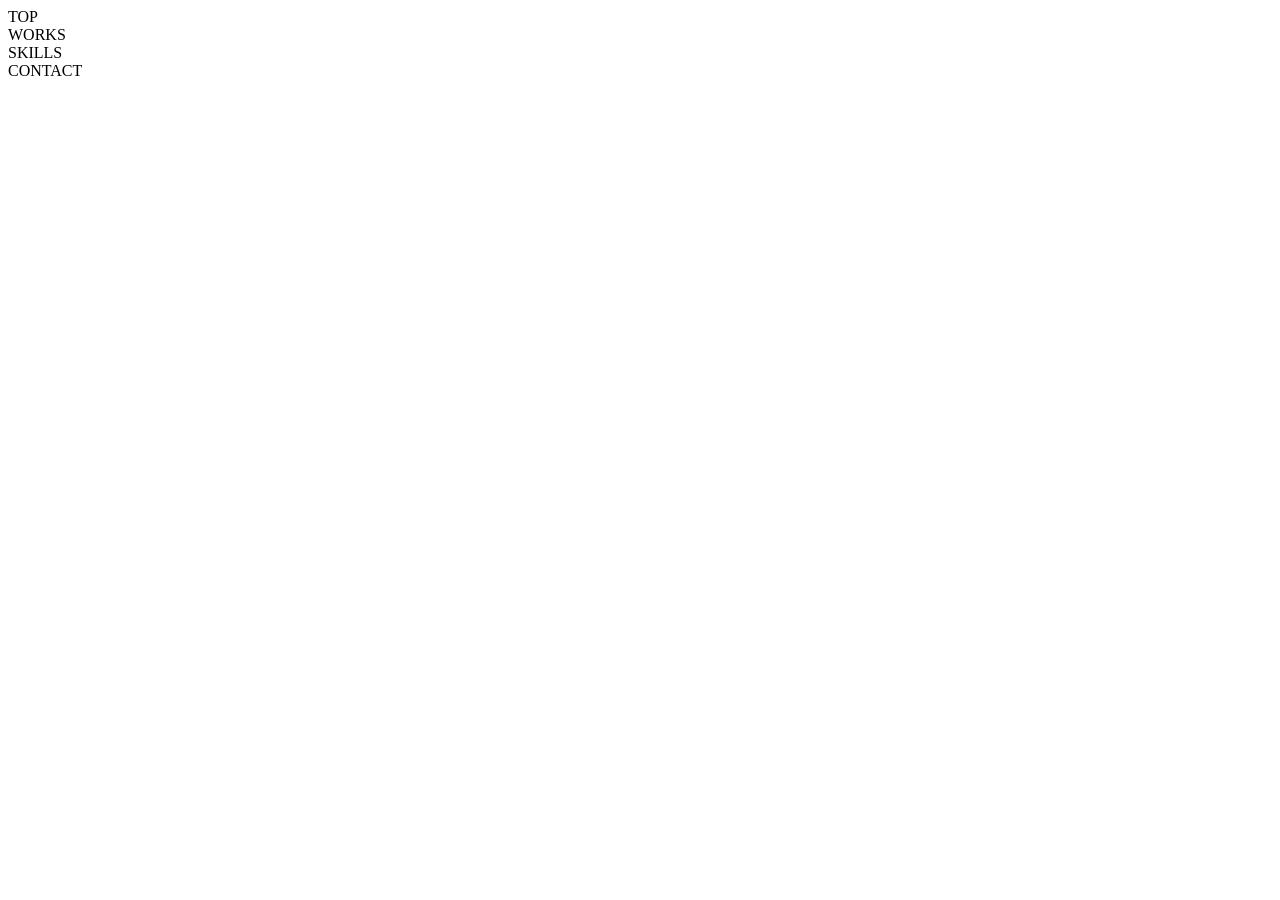
==== docs/index.html @ 8c00c018 "ファイル名変更" ====
<html>
    <head>

    </head>
    <body>
        <header>
            <div class='header-contents'>TOP</div>
            <div class='header-contents'>WORKS</div>
            <div class='header-contents'>SKILLS</div>
            <div class='header-contents'>CONTACT</div>
        </header>
        <div calss="container"></div>
        <footer>

        </footer>
    </body>
</html>
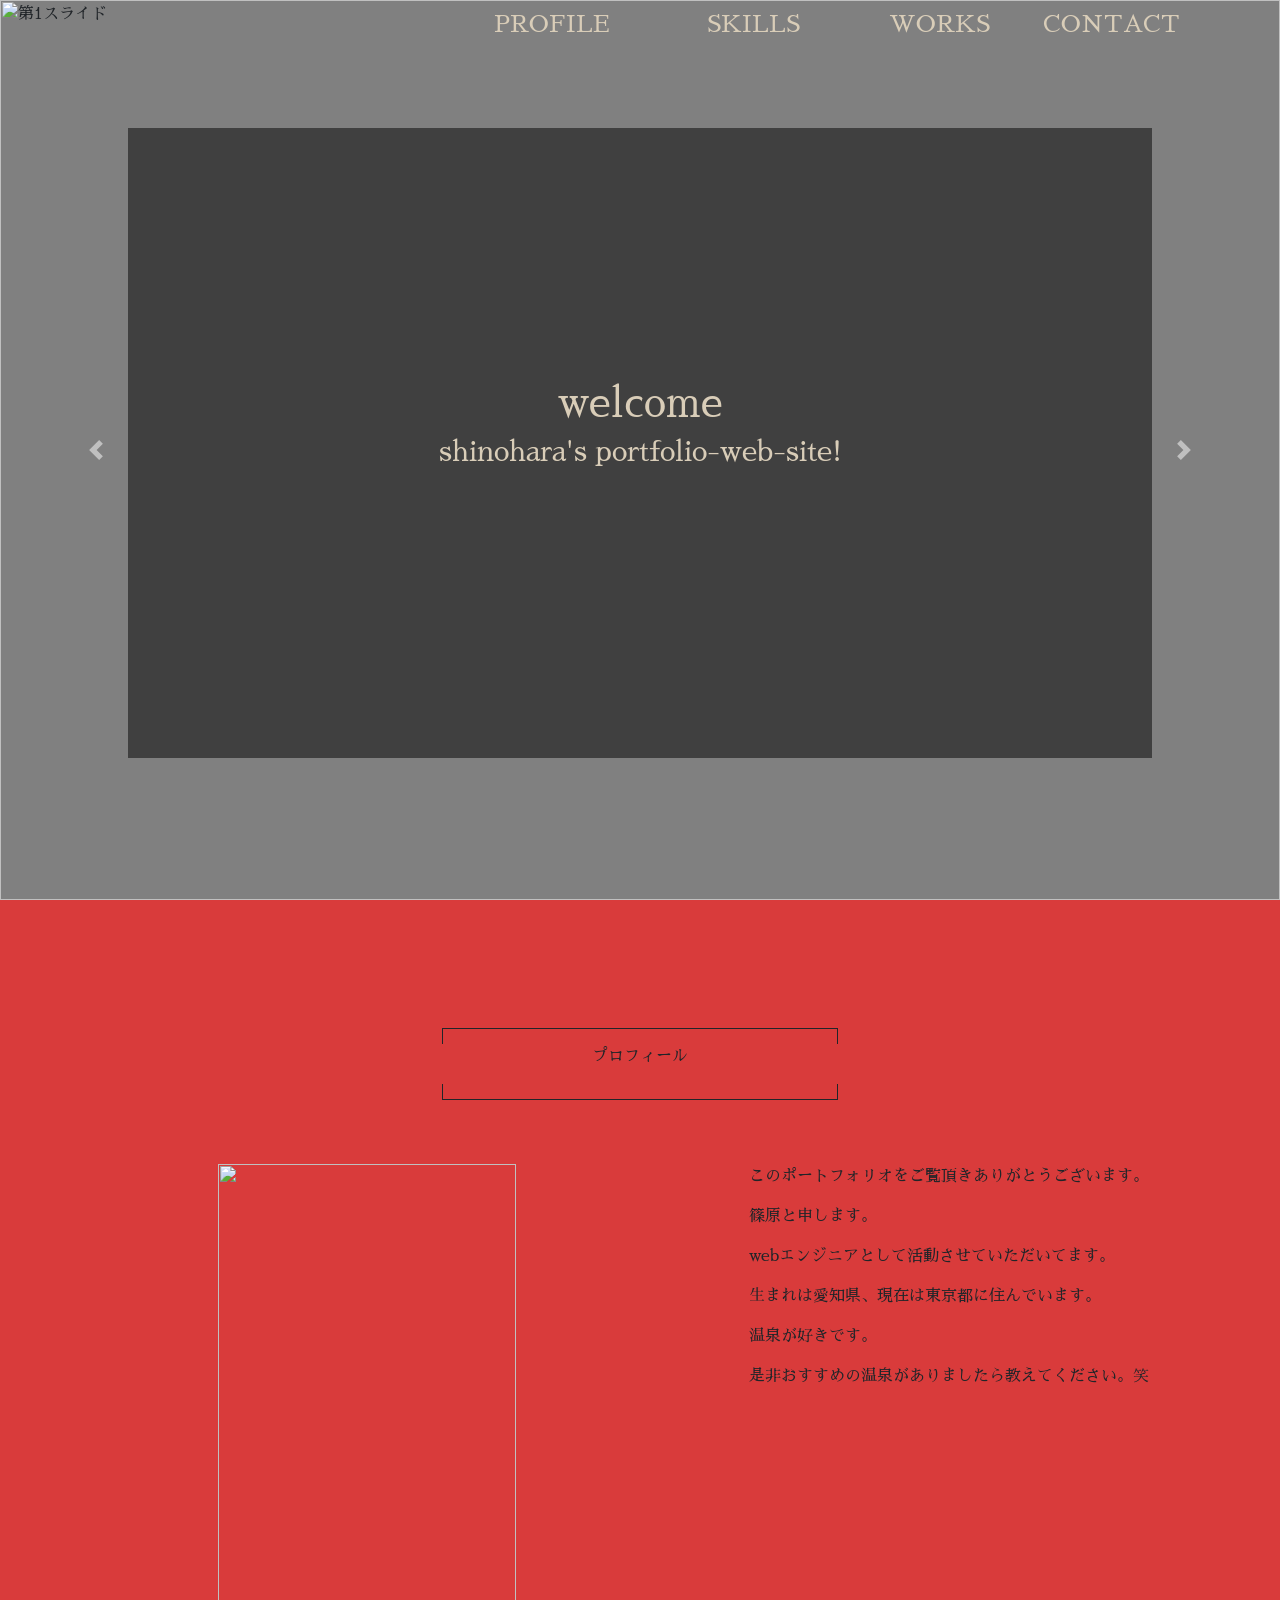
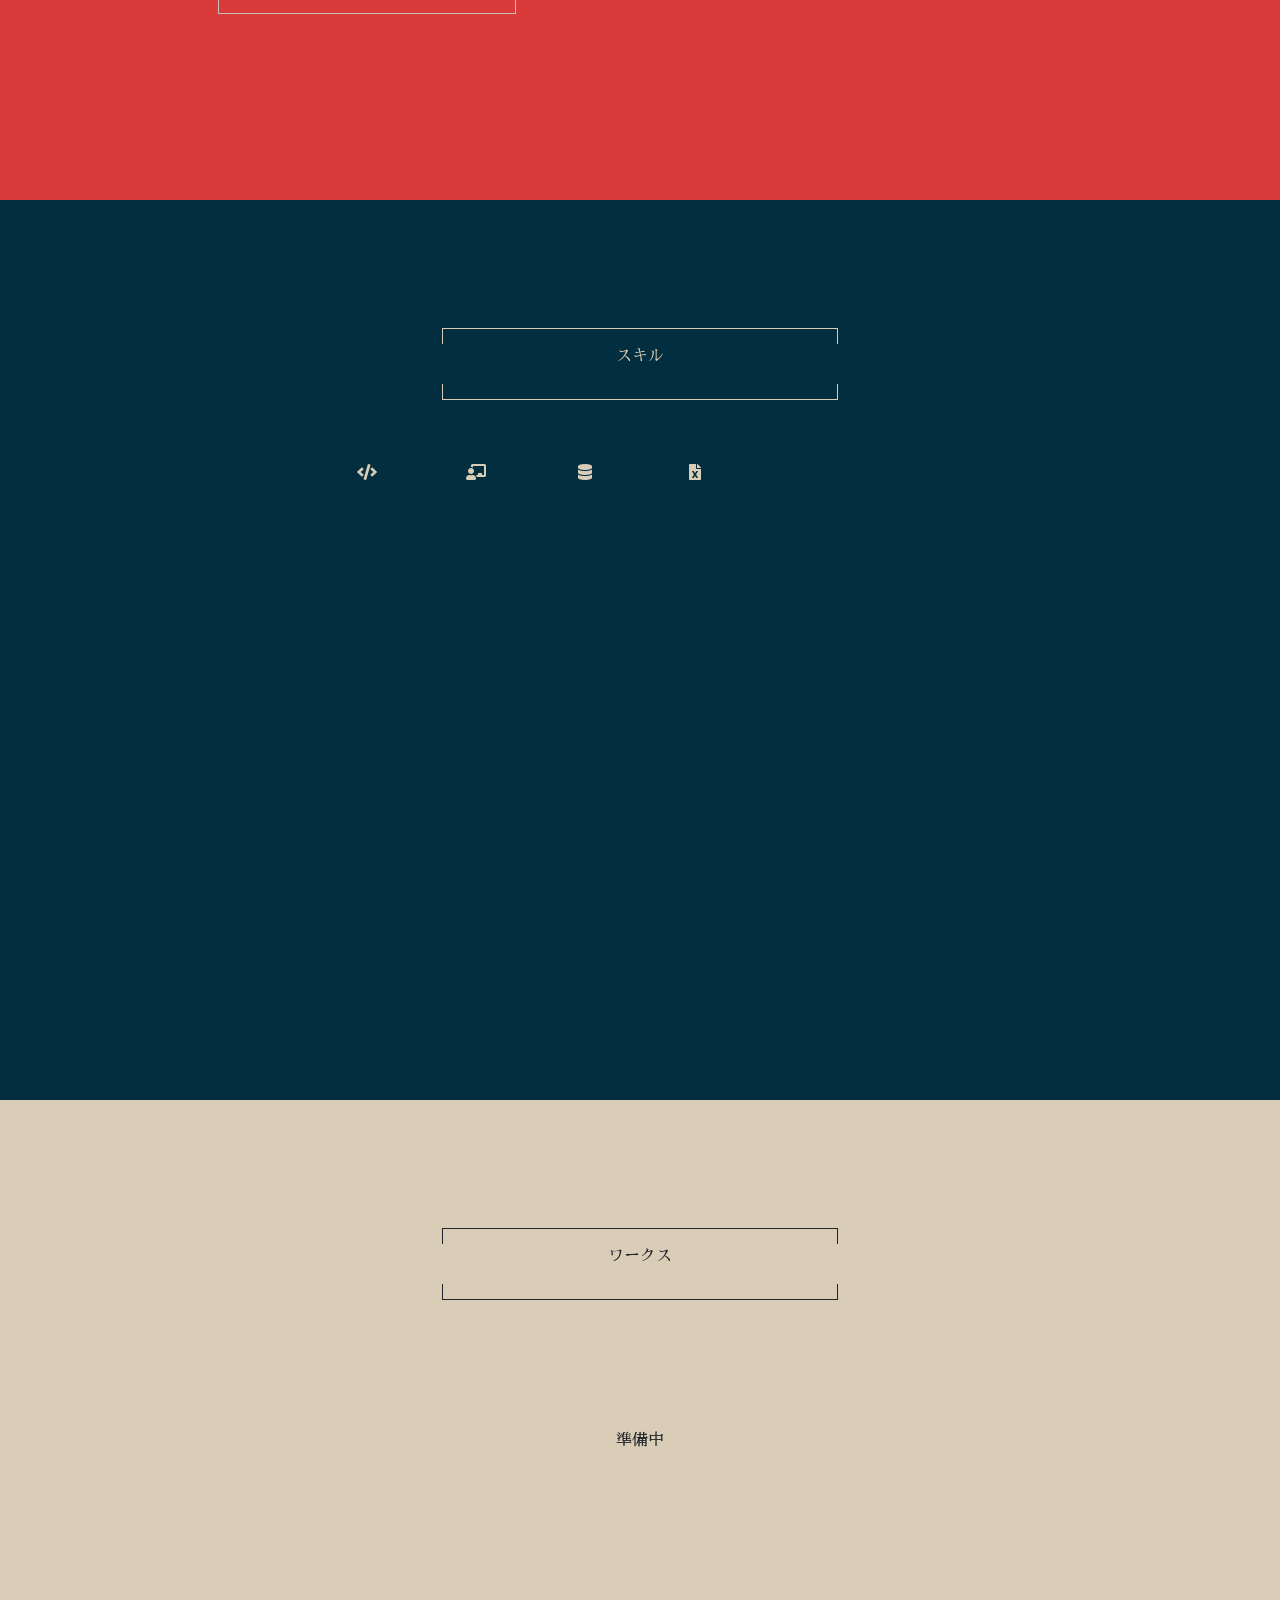
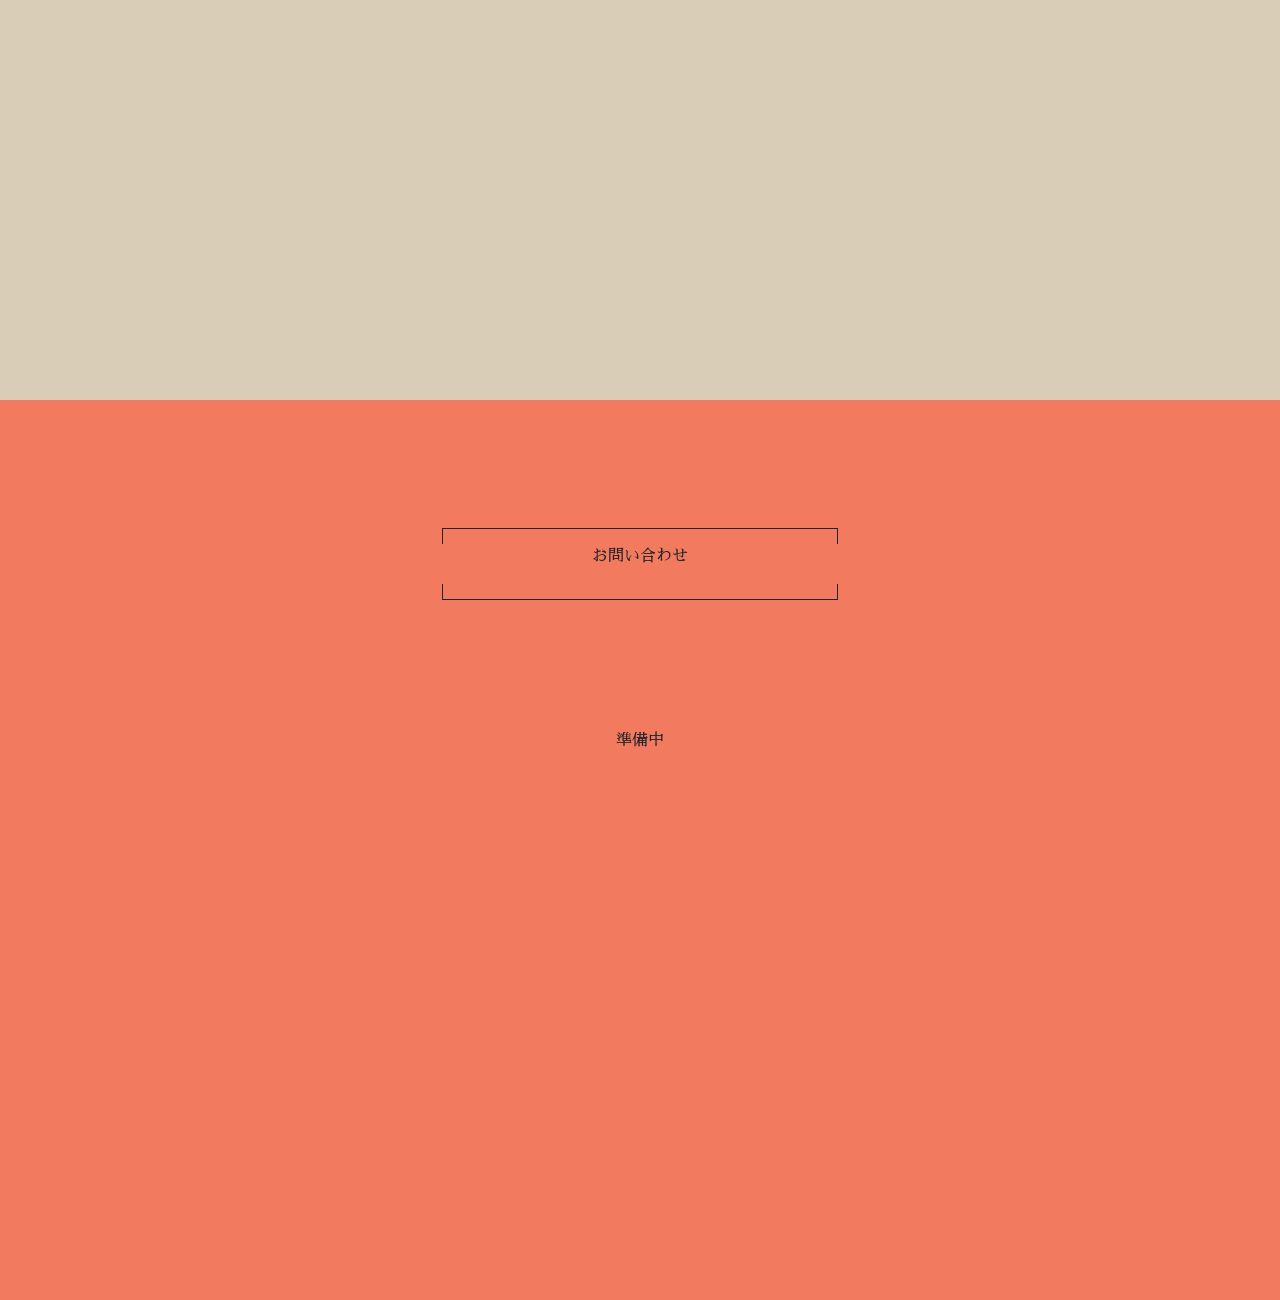
==== commit d9738902: "purofi-ru" ====
--- a/docs/index.html
+++ b/docs/index.html
@@ -1,15 +1,138 @@
 <html>
     <head>
+        <meta charset="utf-8">
+        <meta name="viewport" content="width=device-width, initial-scale=1, shrink-to-fit=no">
+        
+        <!-- bootstrap & require css js files -->
+        <!-- google font web-->
+        <link href="https://fonts.googleapis.com/css?family=Sawarabi+Mincho" rel="stylesheet">
+        <!-- bootstrap -->
+        <link rel="stylesheet" href="https://stackpath.bootstrapcdn.com/bootstrap/4.5.0/css/bootstrap.min.css" integrity="sha384-9aIt2nRpC12Uk9gS9baDl411NQApFmC26EwAOH8WgZl5MYYxFfc+NcPb1dKGj7Sk" crossorigin="anonymous">
+        <script src="https://code.jquery.com/jquery-3.5.1.slim.min.js" integrity="sha384-DfXdz2htPH0lsSSs5nCTpuj/zy4C+OGpamoFVy38MVBnE+IbbVYUew+OrCXaRkfj" crossorigin="anonymous"></script>
+        <script src="https://cdn.jsdelivr.net/npm/popper.js@1.16.0/dist/umd/popper.min.js" integrity="sha384-Q6E9RHvbIyZFJoft+2mJbHaEWldlvI9IOYy5n3zV9zzTtmI3UksdQRVvoxMfooAo" crossorigin="anonymous"></script>
+        <script src="https://stackpath.bootstrapcdn.com/bootstrap/4.5.0/js/bootstrap.min.js" integrity="sha384-OgVRvuATP1z7JjHLkuOU7Xw704+h835Lr+6QL9UvYjZE3Ipu6Tp75j7Bh/kR0JKI" crossorigin="anonymous"></script>
+        <!-- font awesome -->
+        <link rel="stylesheet" href="https://use.fontawesome.com/releases/v5.6.4/css/all.css">
+         <!-- devicons -->
+        <link href="https://cdn.jsdelivr.net/devicons/1.8.0/css/devicons.min.css" rel="stylesheet">
+        <!-- requrie -->
+        <link rel="stylesheet" href="index.css">        
+        <script type="text/javascript" src="index.js"></script>
+    </head>
+    <body class="wf-sawarabimincho">
+        <div class="header-contents-fix bg-color-2">
+            <div class="container">
+                <a href="#profile" class='header-contents col-2 color-3'><h4>PROFILE</h4></a>
+                <a href="#skills" class='header-contents col-2 color-3'><h4>SKILLS</h4></a>
+                <a href="#works" class='header-contents col-2 color-3'><h4>WORKS</h4></a>
+                <a href="#contact" class='header-contents col-2 color-3'><h4>CONTACT</h4></a>
+            </div>
+        </div>
+        <header class="header-contents-top">
+            <div class="container">
+                <a href="#profile" class='header-contents col-2 color-3'><h4>PROFILE</h4></a>
+                <a href="#skills" class='header-contents col-2 color-3'><h4>SKILLS</h4></a>
+                <a href="#works" class='header-contents works col-2 color-3'><h4>WORKS</h4></a>
+                <a href="#contact" class='header-contents col-2 color-3'><h4>CONTACT</h4></a>
+            </div>
+        </header>
+        
+        <div class="top-image-caption-area bg-color-1">
+            <div class="top-image-caption">
+                <h1 class="color-3">welcome</h1>
+                <h3 class="color-3">shinohara's portfolio-web-site!</h3>
+            </div>
+        </div>
+        <div class="top-image-caption-bg-area"></div>
+        <div class="top-image-slide haeder-images">
+            <div id="carouselExampleFade" class="carousel slide carousel-fade" data-ride="carousel">
+                <div class="carousel-inner">
+                  <div class="carousel-item active">
+                    <img src="./images/photo3.JPG" class="d-block w-100 main-img" alt="第1スライド">
+                  </div>
+                  <div class="carousel-item">
+                    <img src="./images/photo2.JPG" class="d-block w-100 main-img" alt="第2スライド">
+                  </div>
+                  <div class="carousel-item">
+                    <img src="./images/photo1.JPG" class="d-block w-100 main-img" alt="第3スライド">
+                  </div>
+                </div>
+                <a class="carousel-control-prev" href="#carouselExampleFade" role="button" data-slide="prev">
+                  <span class="carousel-control-prev-icon" aria-hidden="true"></span>
+                  <span class="sr-only">前へ</span>
+                </a>
+                <a class="carousel-control-next" href="#carouselExampleFade" role="button" data-slide="next">
+                  <span class="carousel-control-next-icon" aria-hidden="true"></span>
+                  <span class="sr-only">次へ</span>
+                </a>
+              </div>
+            </div>
+        </div>
+        <div calss="container" id="main">
+            <div id="profile" class="contents-body bg-color-5">
+                <div class="contents-title col-4 offset-4">
+                    <div class="contents-border-top"></div> 
+                    <p class="contents-title-caption">プロフィール</p>
+                    <div class="contents-border-under"></div>
+                </div>
+                <div class="contents-chunk row">
+                    <div class="profile-img col-3 offset-2 ">
+                        <img src="./images/photo3.JPG" class="d-block main-img ">
+                    </div>
+                    <div class="profile-text offset-2">
+                        <p>このポートフォリオをご覧頂きありがとうございます。</p>
+                        <p>篠原と申します。</p>
+                        <p>webエンジニアとして活動させていただいてます。</p>
+                        <p>生まれは愛知県、現在は東京都に住んでいます。</p>
+                        <p>温泉が好きです。</p>
+                        <p>是非おすすめの温泉がありましたら教えてください。笑</p>
+                    </div>
+                </div>
+            </div>
+            <div id="skills" class="contents-body bg-color-1">
+                <div class="contents-title col-4 offset-4">
+                    <div class="contents-border-top-l"></div> 
+                    <p class="contents-title-caption color-3">スキル</p>
+                    <div class="contents-border-under-l"></div>
+                </div>
+                <div class="contents-chunk color-3">
+                    <div class="skill-icons row">
+                        <div class="offset-3 centers"></div>
+                        <i class="fas fa-code col-1 centers" data-toggle="tooltip" data-html="true" data-placement="down" title="<b>HTML</b><u>付き</u><em>ツールチップ</em>"</span></i></i>
+                        <i class="fas fa-chalkboard-teacher col-1 centers"></i>
+                        <i class="fas fa-database col-1 centers"></i>
+                        <i class="fas fa-file-excel col-1 centers"></i>
+                        <i class="devicons devicons-ruby col-1 centers"></i>
+                        <i class="devicons devicons-ruby_on_rails col-1 centers"></i>
 
-    </head>
-    <body>
-        <header>
-            <div class='header-contents'>TOP</div>
-            <div class='header-contents'>WORKS</div>
-            <div class='header-contents'>SKILLS</div>
-            <div class='header-contents'>CONTACT</div>
-        </header>
-        <div calss="container"></div>
+                    </div>
+                </div>
+            </div>
+            <div id="works" class="contents-body bg-color-3">
+                <div class="contents-title col-4 offset-4">
+                    <div class="contents-border-top"></div> 
+                    <p class="contents-title-caption">ワークス</p>
+                    <div class="contents-border-under"></div>
+                </div>
+                <div class="contents-chunk">
+                    <div class="wait-now"><p>準備中</p></div>
+                </div>
+            </div>
+            <div id="contact" class="contents-body bg-color-4">
+                <div class="contents-title col-4 offset-4">
+                    <div class="contents-border-top"></div> 
+                    <p class="contents-title-caption">お問い合わせ</p>
+                    <div class="contents-border-under"></div>
+                </div>
+                <div class="contents-chunk">
+                    <div class="wait-now"><p>準備中</p></div>
+                </div>
+
+            </div>
+            
+        </div>
+        <div id="page_top" class="bg-color-2"><a href="#"></a></div>
+
         <footer>
 
         </footer>
--- a/docs/index.css
+++ b/docs/index.css
@@ -0,0 +1,205 @@
+
+/* color-set */
+.color-1 { color: #022E40; }
+.color-2 { color: #227373; }
+.color-3 { color: #D9CDB8; }
+.color-4 { color: #F27A5E; }
+.color-5 { color: #D93B3B; }
+.bg-color-1 { background-color: #022E40; }
+.bg-color-2 { background-color: #227373; }
+.bg-color-3 { background-color: #D9CDB8; }
+.bg-color-4 { background-color: #F27A5E; }
+.bg-color-5 { background-color: #D93B3B; }
+.br-color-1 { border-color: #022E40; }
+.br-color-2 { border-color: #227373; }
+.br-color-3 { border-color: #D9CDB8; }
+.br-color-4 { border-color: #F27A5E; }
+.br-color-5 { border-color: #D93B3B; }
+
+
+/* web-font */
+.wf-sawarabimincho { font-family: "Sawarabi Mincho"; }
+
+.header-contents-fix{
+    width: 100%;
+    height: 5%;
+    text-align: right;
+    position: fixed;
+    z-index: 1;
+}
+.header-contents-top{
+    width: 100%;
+    /* height: 100px; */
+    text-align: right;
+    position: absolute;
+    z-index: 200;
+}
+
+.haeder-images{
+ z-index: 2010;
+}
+
+.header-contents{
+    display: inline-block;
+    top: 10px;
+}
+.header-contents:hover{
+    text-decoration: none;
+    color: gray;
+}
+#main{
+    /* padding-top: 100px; */
+}
+.top-image-caption-area{
+    position: absolute;
+    z-index: 200;
+    /* text-align: center; */
+    width: 80%;
+    height: 70%;
+    margin: 10%;
+    background-color:rgba(0,0,0,0.5);   
+}
+.top-image-caption-bg-area{
+    height: 100%;
+    width: 100%;
+    position: absolute;
+    z-index: 1;
+    background-color: grey;
+    vertical-align: middle;
+}
+.top-image-caption{
+    top: 40%;
+    height: 60%;
+    width: 100%;
+    text-align: center;
+    text-align: center;
+    position: absolute;
+    
+}
+.main-img{
+    object-fit: cover;
+    width: 100%;
+    height: 100%;
+}
+.contents-body{
+    height: 100%;
+    width: 100%;
+}
+.contents-title{
+ text-align: center;
+ padding-top: 10%;
+}
+.contents-title-caption{
+    z-index: 200;
+    text-align: center;
+}
+.contents-border-top{
+    border: 1px solid;
+    border-bottom: 0px;
+    height: 1rem;
+}
+.contents-border-under{
+    border: 1px solid;
+    border-top: 0px;
+    height: 1rem;
+}
+.contents-border-top-l{
+    border: 1px solid #D9CDB8;
+    border-bottom: 0px;
+    height: 1rem;
+}
+.contents-border-under-l{
+    border: 1px solid #D9CDB8;
+    border-top: 0px;
+    height: 1rem;
+}
+
+/* content */
+.contents-chunk{
+    margin-top: 5%;
+    height: 50%;
+}
+
+/* content-profile */
+.profile-img{
+    
+}
+
+/* skills */
+.centers{
+    text-align: center;
+}
+.non_display{
+    visibility: hidden;
+}
+/* 準備中 */
+.wait-now{
+    margin-top: 10%;
+    text-align: center;
+    size: 2rem;
+    z-index: 180;
+}
+
+
+/* TOPに戻る */
+#page_top{
+    width: 50px;
+    height: 50px;
+    position: fixed;
+    margin-bottom: 5%;
+    margin-right: 5%;
+    right: 0;
+    bottom: 0;
+    opacity: 0.6;
+    border-radius: 50%;
+}
+#page_top a{
+    position: relative;
+    display: block;
+    width: 50px;
+    height: 50px;
+    text-decoration: none;
+}
+#page_top a::before{
+    font-family: 'Font Awesome 5 Free';
+    font-weight: 900;
+    content: '\f0d8';
+    font-size: 25px;
+    color: #fff;
+    position: absolute;
+    width: 25px;
+    height: 25px;
+    top: -5px;
+    bottom: 0;
+    right: 0;
+    left: 0;
+    margin: auto;
+    text-align: center;
+}
+
+/* feidin */
+/*1.フェードインアニメーションの指定*/
+.scrollanime {opacity: 0;} /*一瞬表示されるのを防ぐ*/
+.fadeInDown {
+    animation-name: fadeInDown;
+    animation-duration: 5s;
+    animation-fill-mode: forwards;
+}
+@keyframes fadeInDown {
+    0% {
+        opacity: 0;         
+    }
+    100% {
+    opacity: 1;
+    transform: translate(0);
+    }
+}
+ 
+/*2.上下の動きを指定*/
+.updown {transform: translateY(-100px);}
+.downup {transform: translateY(100px);}
+ 
+/*3.左右の動きを指定*/
+.sect02{overflow: hidden;} /*横スクロールバーを隠す*/
+.slide-right {transform: translateX(200px);}
+.slide-left {transform: translateX(-200px);}
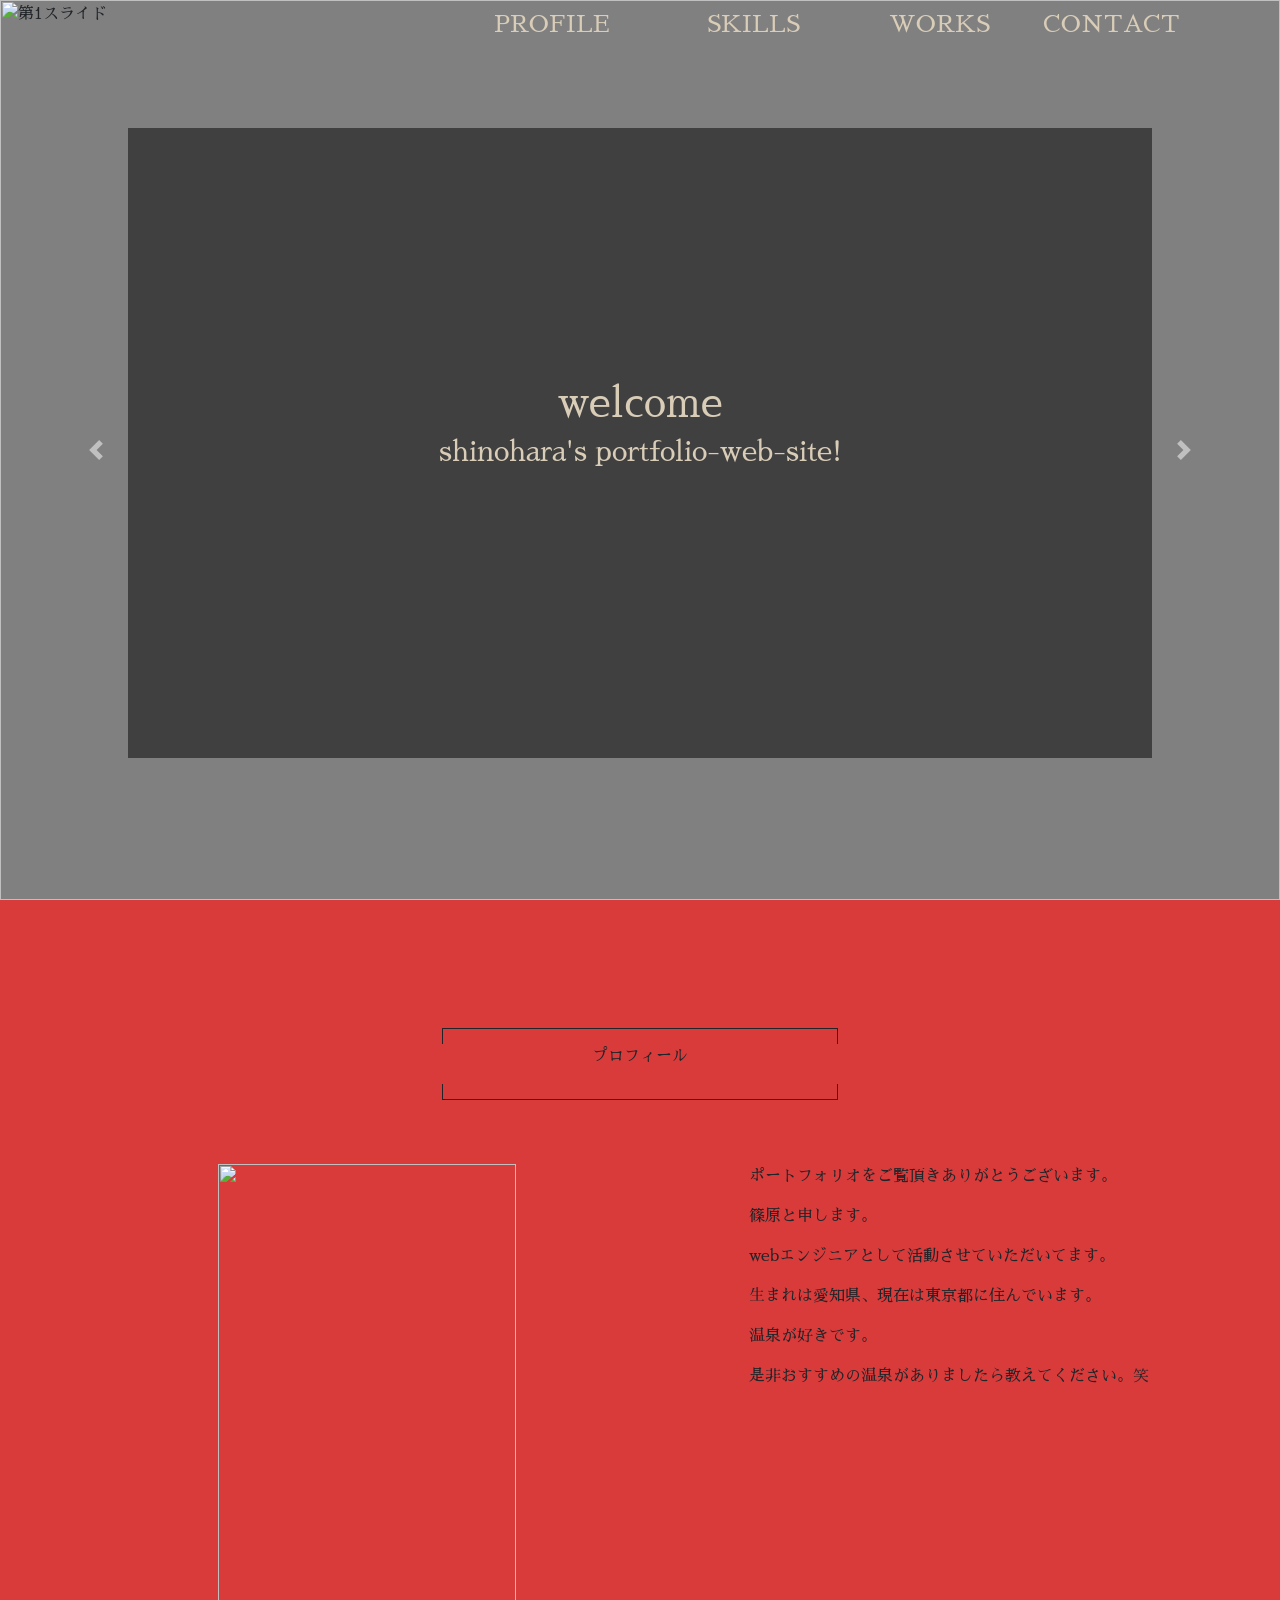
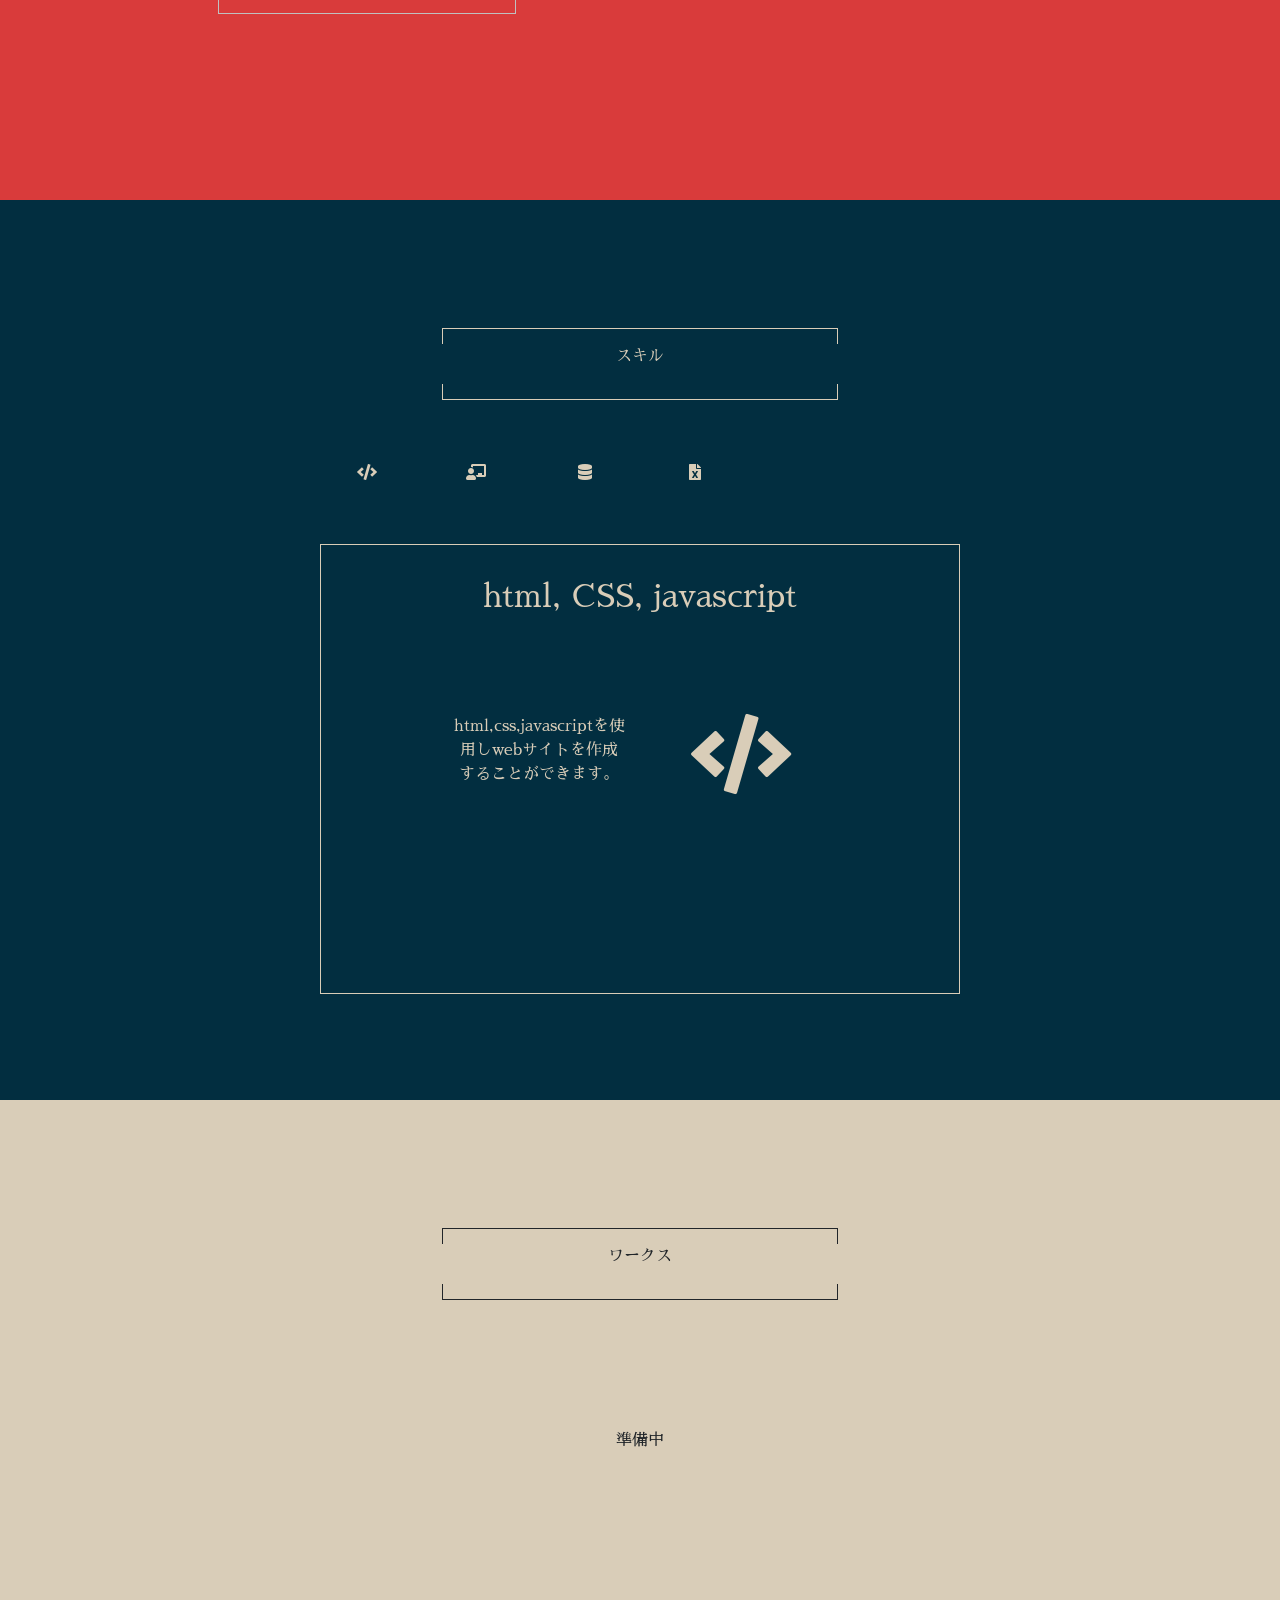
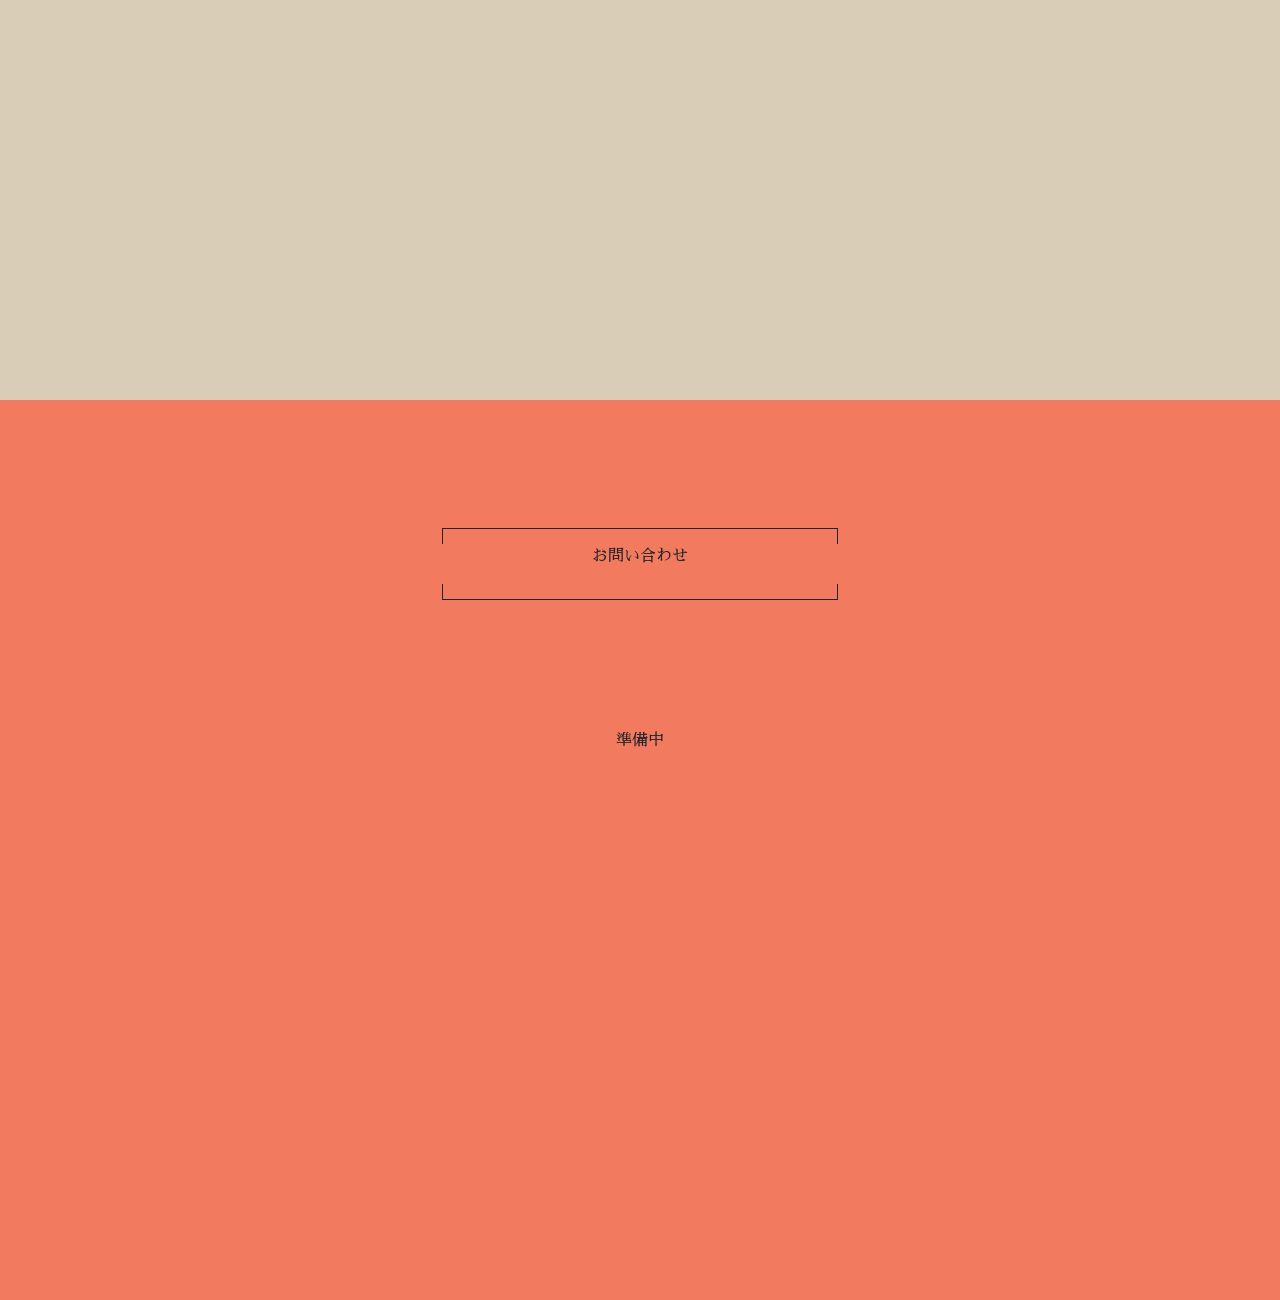
==== commit fcd36938: "スキル追加" ====
--- a/docs/index.html
+++ b/docs/index.html
@@ -76,11 +76,11 @@
                     <div class="contents-border-under"></div>
                 </div>
                 <div class="contents-chunk row">
-                    <div class="profile-img col-3 offset-2 ">
+                    <div class="profile-img col-3 offset-2">
                         <img src="./images/photo3.JPG" class="d-block main-img ">
                     </div>
                     <div class="profile-text offset-2">
-                        <p>このポートフォリオをご覧頂きありがとうございます。</p>
+                        <p>ポートフォリオをご覧頂きありがとうございます。</p>
                         <p>篠原と申します。</p>
                         <p>webエンジニアとして活動させていただいてます。</p>
                         <p>生まれは愛知県、現在は東京都に住んでいます。</p>
@@ -98,13 +98,19 @@
                 <div class="contents-chunk color-3">
                     <div class="skill-icons row">
                         <div class="offset-3 centers"></div>
-                        <i class="fas fa-code col-1 centers" data-toggle="tooltip" data-html="true" data-placement="down" title="<b>HTML</b><u>付き</u><em>ツールチップ</em>"</span></i></i>
-                        <i class="fas fa-chalkboard-teacher col-1 centers"></i>
-                        <i class="fas fa-database col-1 centers"></i>
-                        <i class="fas fa-file-excel col-1 centers"></i>
-                        <i class="devicons devicons-ruby col-1 centers"></i>
-                        <i class="devicons devicons-ruby_on_rails col-1 centers"></i>
-
+                        <i id="code" class="fas fa-code col-1 centers skill-icon" data-toggle="tooltip" data-html="true" data-placement="down" title="<b>HTML</b><u>付き</u><em>ツールチップ</em>"</span></i></i>
+                        <i id="teach" class="fas fa-chalkboard-teacher col-1 centers skill-icon"></i>
+                        <i id="dev" class="fas fa-database col-1 centers skill-icon"></i>
+                        <i id="excel" class="fas fa-file-excel col-1 centers skill-icon"></i>
+                        <i id="ruby" class="devicons devicons-ruby col-1 centers skill-icon"></i>
+                        <i id="rails" class="devicons devicons-ruby_on_rails col-1 centers skill-icon"></i>
+                    </div>
+                    <div id="skill-content" class="skill-content col-6 offset-3">
+                        <h2>html, CSS, javascript</h2>
+                        <div class='row'>
+                            <p class='col-4 offset-2 skill-centers centers'>html,css,javascriptを使用しwebサイトを作成することができます。</p>
+                            <i class='fas fa-code col-4 skill-centers-icon skill-centers centers'></i>
+                        </div>
                     </div>
                 </div>
             </div>
@@ -133,8 +139,9 @@
         </div>
         <div id="page_top" class="bg-color-2"><a href="#"></a></div>
 
+        
+
         <footer>
-
         </footer>
     </body>
 </html>
--- a/docs/index.css
+++ b/docs/index.css
@@ -113,7 +113,15 @@
     border-top: 0px;
     height: 1rem;
 }
-
+.skill-icon{
+    transform:scale(1,1);
+    transition:0.5s all;
+}
+.skill-icon:hover {
+    transform:scale(1.9,1.9);
+    transition:0.5s all;
+    color: #F27A5E;
+}
 /* content */
 .contents-chunk{
     margin-top: 5%;
@@ -131,6 +139,24 @@
 }
 .non_display{
     visibility: hidden;
+}
+#skill-content{
+
+}
+.skill-content{
+    margin-top: 5%;
+    height: 100%;
+    width: 100%;
+    text-align: center;
+    border: 1px solid#D9CDB8;
+    padding: 2.5%;
+}
+.skill-centers-icon{
+   /* transform:scale(4,4); */
+   font-size:5rem;
+}
+.skill-centers{
+    margin-top: 15%;
 }
 /* 準備中 */
 .wait-now{
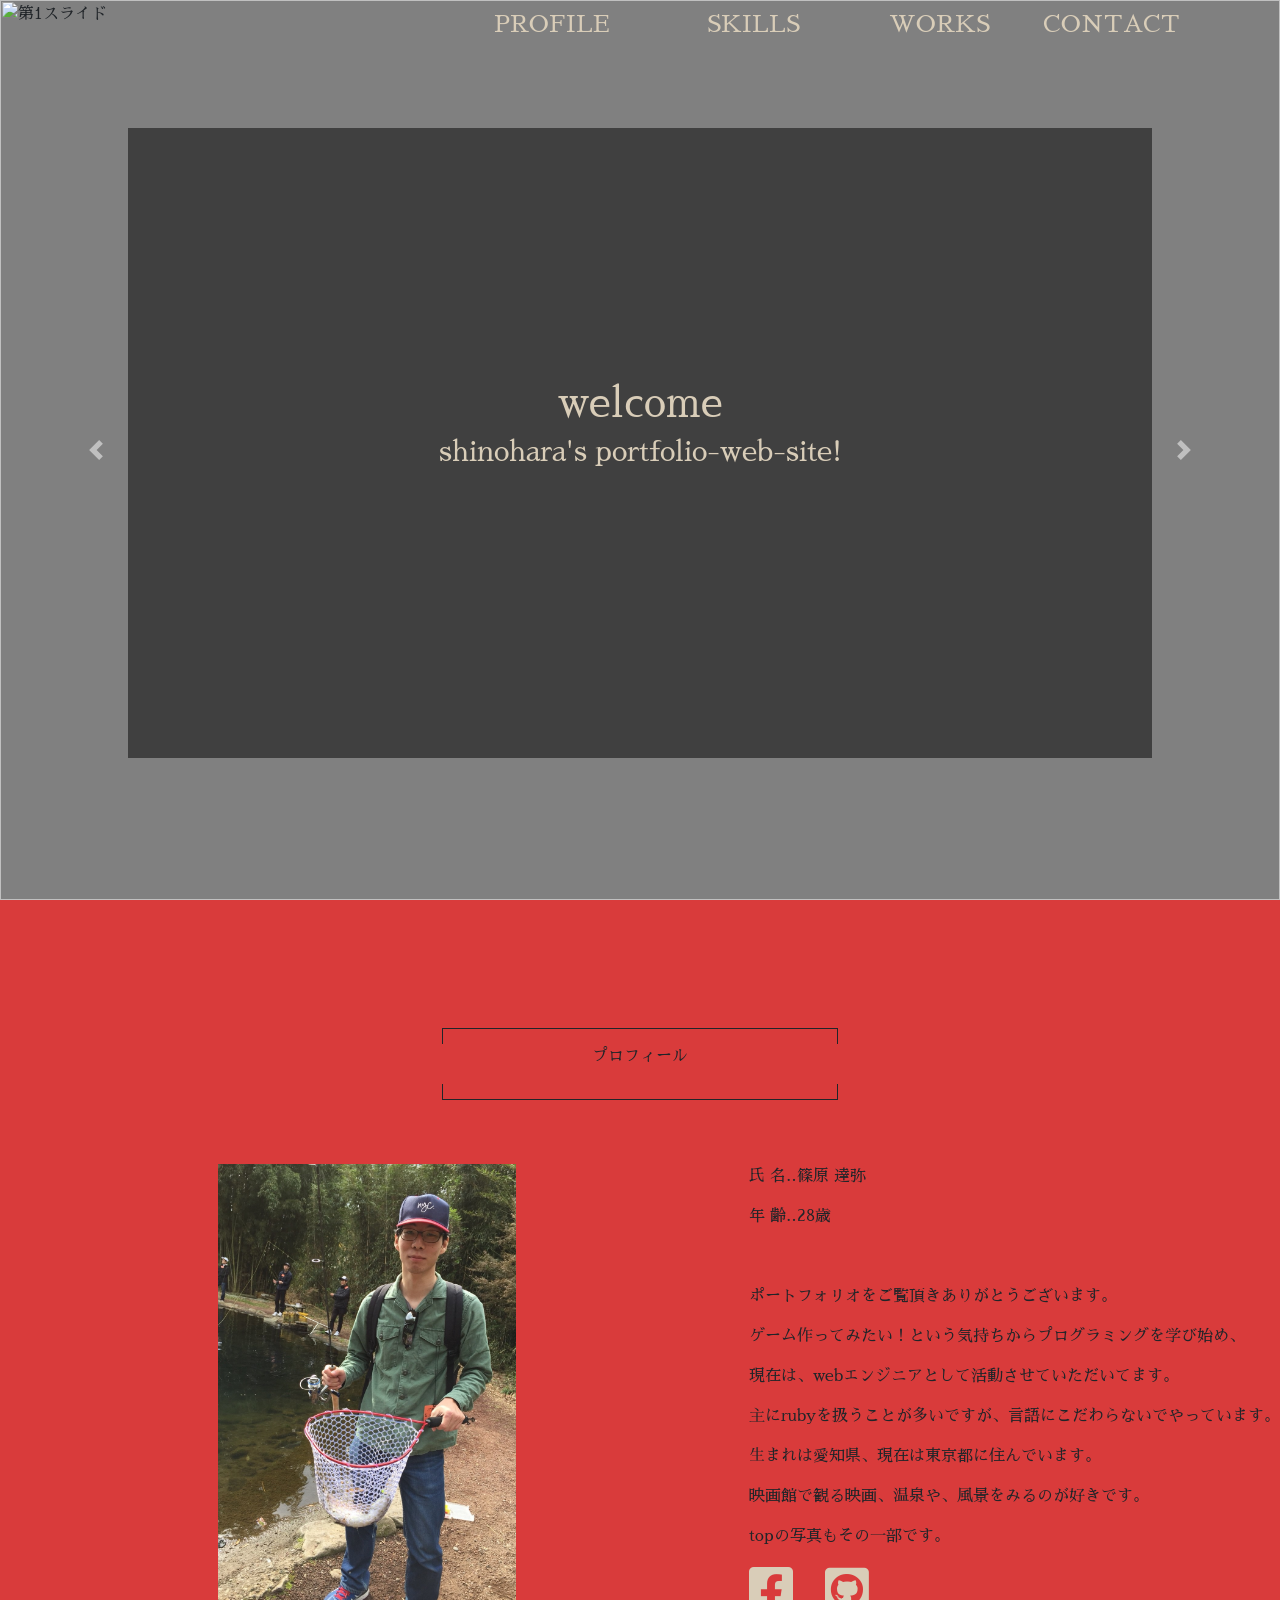
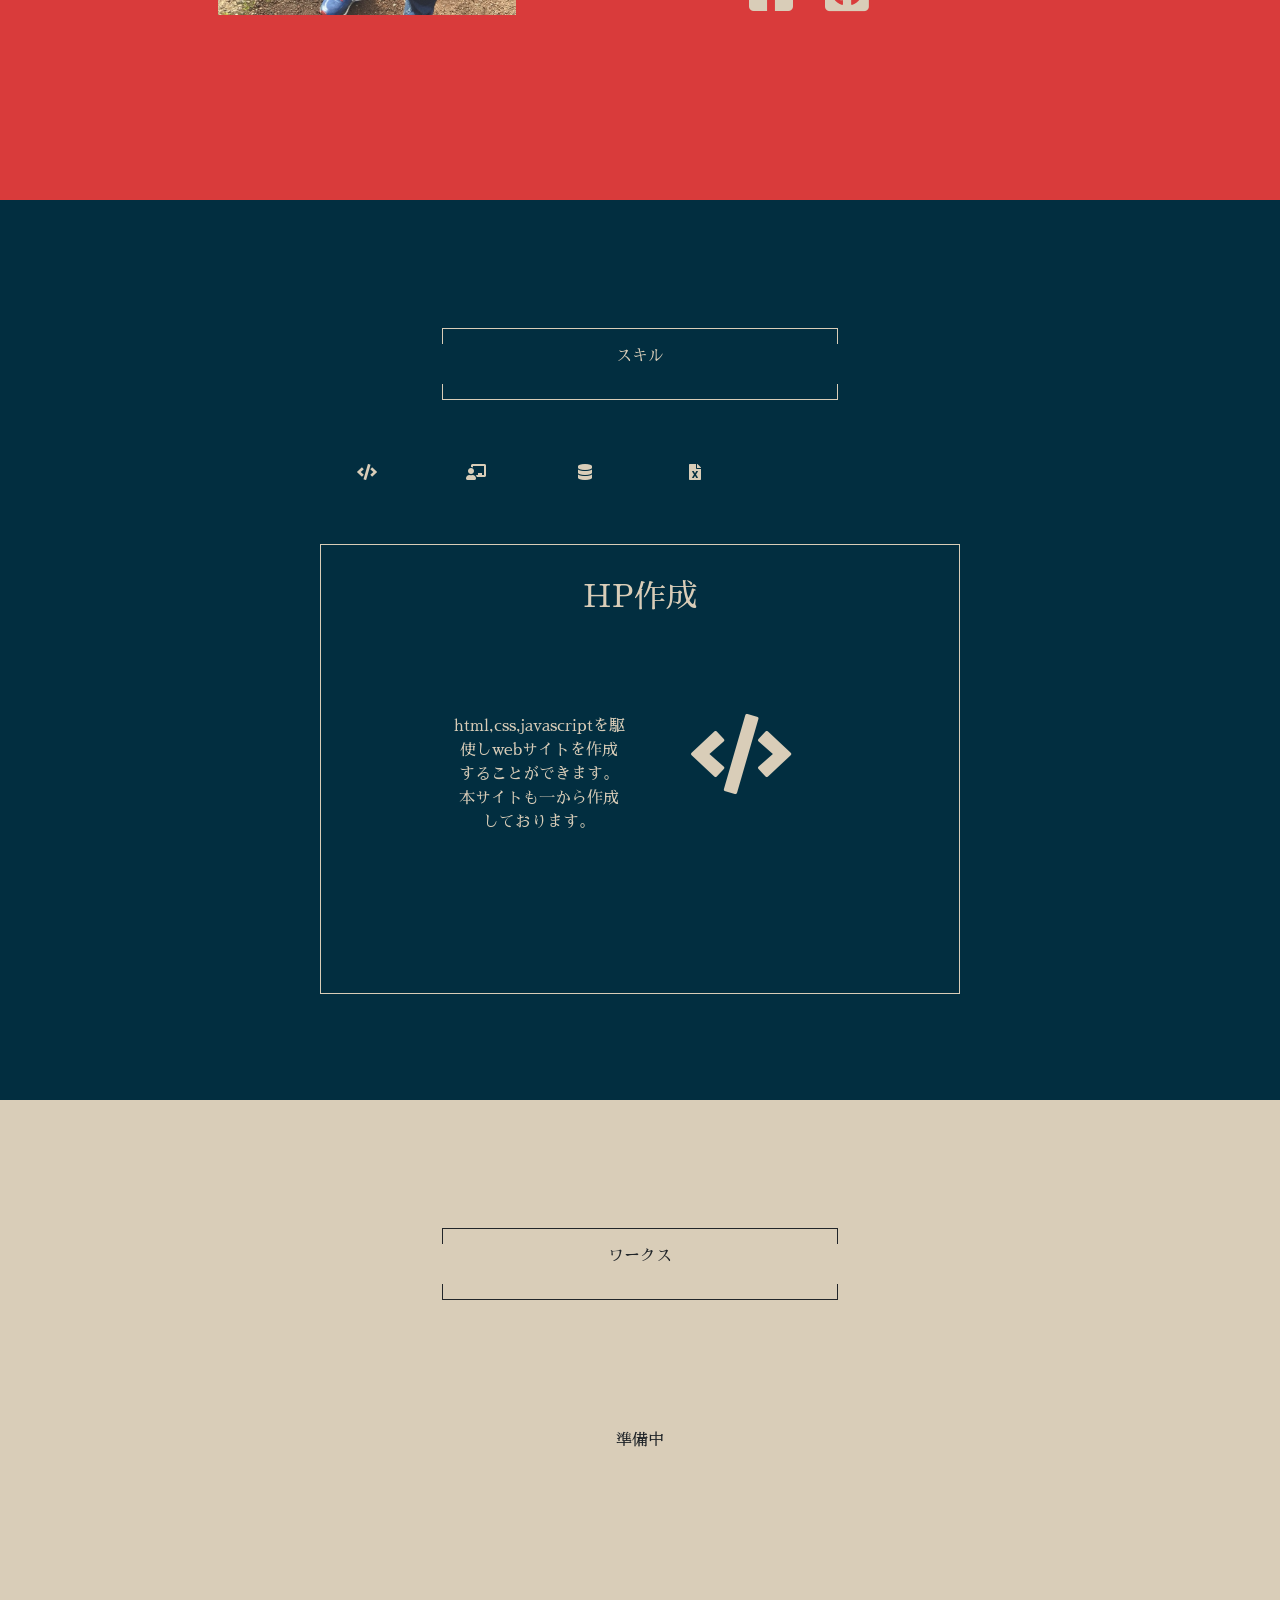
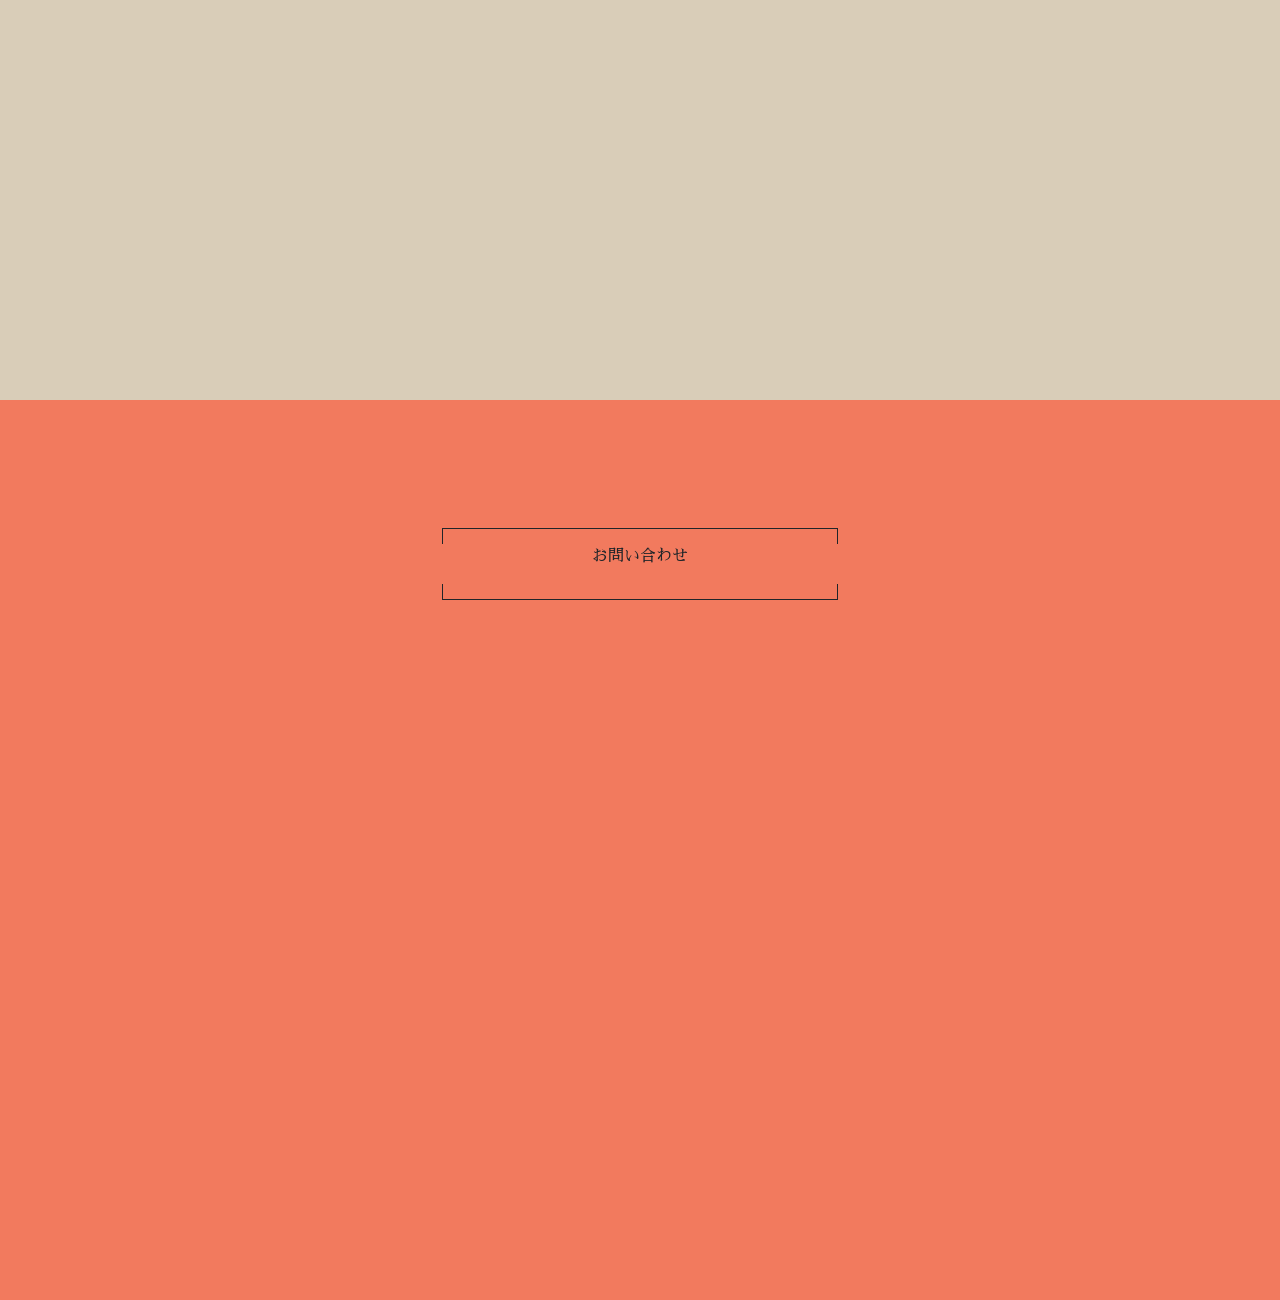
==== commit 15fe12a2: "アンカーリンク追加" ====
--- a/docs/index.html
+++ b/docs/index.html
@@ -9,6 +9,7 @@
         <!-- bootstrap -->
         <link rel="stylesheet" href="https://stackpath.bootstrapcdn.com/bootstrap/4.5.0/css/bootstrap.min.css" integrity="sha384-9aIt2nRpC12Uk9gS9baDl411NQApFmC26EwAOH8WgZl5MYYxFfc+NcPb1dKGj7Sk" crossorigin="anonymous">
         <script src="https://code.jquery.com/jquery-3.5.1.slim.min.js" integrity="sha384-DfXdz2htPH0lsSSs5nCTpuj/zy4C+OGpamoFVy38MVBnE+IbbVYUew+OrCXaRkfj" crossorigin="anonymous"></script>
+        <script src="https://code.jquery.com/jquery-3.2.1.min.js"></script>
         <script src="https://cdn.jsdelivr.net/npm/popper.js@1.16.0/dist/umd/popper.min.js" integrity="sha384-Q6E9RHvbIyZFJoft+2mJbHaEWldlvI9IOYy5n3zV9zzTtmI3UksdQRVvoxMfooAo" crossorigin="anonymous"></script>
         <script src="https://stackpath.bootstrapcdn.com/bootstrap/4.5.0/js/bootstrap.min.js" integrity="sha384-OgVRvuATP1z7JjHLkuOU7Xw704+h835Lr+6QL9UvYjZE3Ipu6Tp75j7Bh/kR0JKI" crossorigin="anonymous"></script>
         <!-- font awesome -->
@@ -17,58 +18,69 @@
         <link href="https://cdn.jsdelivr.net/devicons/1.8.0/css/devicons.min.css" rel="stylesheet">
         <!-- requrie -->
         <link rel="stylesheet" href="index.css">        
-        <script type="text/javascript" src="index.js"></script>
+        
     </head>
     <body class="wf-sawarabimincho">
-        <div class="header-contents-fix bg-color-2">
+        <div id="headers">
+            <div class="header-contents-fix bg-color-2">
+                <div class="container">
+                    <!-- <h1 class="scroll color-3">0</h1><p>px</p>
+                    <h1 class="height color-3">0</h1><p>px(</p>
+                    <h1 class="page color-3">0</h1><p>ページ</p>
+                    <h1 class="up color-3">0</h1><p>高さ切り替え</p>
+                    <h1 class="bottom color-3">0</h1><p>高さ切り替え</p> -->
+                    <a href="#top" class='header-contents header-logo col-2 color-3'><h4><i class="fas fa-leaf"></i></h4></a>
+                    <a href="#profile" class='header-contents col-2 color-3'><h4>PROFILE</h4></a>
+                    <a href="#skills" class='header-contents col-2 color-3'><h4>SKILLS</h4></a>
+                    <a href="#works" class='header-contents col-2 color-3'><h4>WORKS</h4></a>
+                    <a href="#contact" class='header-contents col-2 color-3'><h4>CONTACT</h4></a>
+                </div>
+            </div>
+            <header class="header-contents-top">
             <div class="container">
-                <a href="#profile" class='header-contents col-2 color-3'><h4>PROFILE</h4></a>
-                <a href="#skills" class='header-contents col-2 color-3'><h4>SKILLS</h4></a>
-                <a href="#works" class='header-contents col-2 color-3'><h4>WORKS</h4></a>
-                <a href="#contact" class='header-contents col-2 color-3'><h4>CONTACT</h4></a>
-            </div>
-        </div>
-        <header class="header-contents-top">
-            <div class="container">
+                
                 <a href="#profile" class='header-contents col-2 color-3'><h4>PROFILE</h4></a>
                 <a href="#skills" class='header-contents col-2 color-3'><h4>SKILLS</h4></a>
                 <a href="#works" class='header-contents works col-2 color-3'><h4>WORKS</h4></a>
                 <a href="#contact" class='header-contents col-2 color-3'><h4>CONTACT</h4></a>
             </div>
-        </header>
-        
-        <div class="top-image-caption-area bg-color-1">
-            <div class="top-image-caption">
-                <h1 class="color-3">welcome</h1>
-                <h3 class="color-3">shinohara's portfolio-web-site!</h3>
+            </header>
+        </div>
+            
+
+        <div calss="container" id="main">
+            <div id="top" class="contents-body">
+                <div class="top-image-caption-area bg-color-1 scroll-fade">
+                    <div class="top-image-caption">
+                        <h1 class="color-3">welcome</h1>
+                        <h3 class="color-3">shinohara's portfolio-web-site!</h3>
+                    </div>
+                </div>
+                <div class="top-image-caption-bg-area"></div>
+                <div class="top-image-slide haeder-images">
+                    <div id="carouselExampleFade" class="carousel slide carousel-fade" data-ride="carousel">
+                        <div class="carousel-inner">
+                          <div class="carousel-item active">
+                            <img src="./images/photo3.JPG" class="d-block w-100 main-img" alt="第1スライド">
+                          </div>
+                          <div class="carousel-item">
+                            <img src="./images/photo2.JPG" class="d-block w-100 main-img" alt="第2スライド">
+                          </div>
+                          <div class="carousel-item">
+                            <img src="./images/photo1.JPG" class="d-block w-100 main-img" alt="第3スライド">
+                          </div>
+                        </div>
+                        <a class="carousel-control-prev" href="#carouselExampleFade" role="button" data-slide="prev">
+                          <span class="carousel-control-prev-icon" aria-hidden="true"></span>
+                          <span class="sr-only">前へ</span>
+                        </a>
+                        <a class="carousel-control-next" href="#carouselExampleFade" role="button" data-slide="next">
+                          <span class="carousel-control-next-icon" aria-hidden="true"></span>
+                          <span class="sr-only">次へ</span>
+                        </a>
+                      </div>
+                    </div>
             </div>
-        </div>
-        <div class="top-image-caption-bg-area"></div>
-        <div class="top-image-slide haeder-images">
-            <div id="carouselExampleFade" class="carousel slide carousel-fade" data-ride="carousel">
-                <div class="carousel-inner">
-                  <div class="carousel-item active">
-                    <img src="./images/photo3.JPG" class="d-block w-100 main-img" alt="第1スライド">
-                  </div>
-                  <div class="carousel-item">
-                    <img src="./images/photo2.JPG" class="d-block w-100 main-img" alt="第2スライド">
-                  </div>
-                  <div class="carousel-item">
-                    <img src="./images/photo1.JPG" class="d-block w-100 main-img" alt="第3スライド">
-                  </div>
-                </div>
-                <a class="carousel-control-prev" href="#carouselExampleFade" role="button" data-slide="prev">
-                  <span class="carousel-control-prev-icon" aria-hidden="true"></span>
-                  <span class="sr-only">前へ</span>
-                </a>
-                <a class="carousel-control-next" href="#carouselExampleFade" role="button" data-slide="next">
-                  <span class="carousel-control-next-icon" aria-hidden="true"></span>
-                  <span class="sr-only">次へ</span>
-                </a>
-              </div>
-            </div>
-        </div>
-        <div calss="container" id="main">
             <div id="profile" class="contents-body bg-color-5">
                 <div class="contents-title col-4 offset-4">
                     <div class="contents-border-top"></div> 
@@ -77,15 +89,21 @@
                 </div>
                 <div class="contents-chunk row">
                     <div class="profile-img col-3 offset-2">
-                        <img src="./images/photo3.JPG" class="d-block main-img ">
+                        <img src="./images/me.JPG" class="d-block main-img scroll-fade">
                     </div>
                     <div class="profile-text offset-2">
+                        <p>氏 名‥篠原 達弥<p></p>
+                        <p>年 齢‥28歳<p>
+                            <br>
                         <p>ポートフォリオをご覧頂きありがとうございます。</p>
-                        <p>篠原と申します。</p>
-                        <p>webエンジニアとして活動させていただいてます。</p>
+                        <p>ゲーム作ってみたい！という気持ちからプログラミングを学び始め、</p>
+                        <p>現在は、webエンジニアとして活動させていただいてます。</p>
+                        <p>主にrubyを扱うことが多いですが、言語にこだわらないでやっています。</p>
                         <p>生まれは愛知県、現在は東京都に住んでいます。</p>
-                        <p>温泉が好きです。</p>
-                        <p>是非おすすめの温泉がありましたら教えてください。笑</p>
+                        <p>映画館で観る映画、温泉や、風景をみるのが好きです。</p>
+                        <p>topの写真もその一部です。</p>
+                        <a href ="https://www.facebook.com/tatsuya.shinohara.1" target="_blank" rel="noopener noreferrer"　><i class="fab fa-facebook-square contact-icon color-3"></i> </a>
+                        <a href ="https://github.com/sinigam1192" target="_blank" rel="noopener noreferrer"><i class="fab fa-github-square contact-icon color-3"></i></a>
                     </div>
                 </div>
             </div>
@@ -106,9 +124,9 @@
                         <i id="rails" class="devicons devicons-ruby_on_rails col-1 centers skill-icon"></i>
                     </div>
                     <div id="skill-content" class="skill-content col-6 offset-3">
-                        <h2>html, CSS, javascript</h2>
+                        <h2>HP作成</h2>
                         <div class='row'>
-                            <p class='col-4 offset-2 skill-centers centers'>html,css,javascriptを使用しwebサイトを作成することができます。</p>
+                            <p class='col-4 offset-2 skill-centers centers'>html,css,javascriptを駆使しwebサイトを作成することができます。本サイトも一から作成しております。</p>
                             <i class='fas fa-code col-4 skill-centers-icon skill-centers centers'></i>
                         </div>
                     </div>
@@ -131,17 +149,21 @@
                     <div class="contents-border-under"></div>
                 </div>
                 <div class="contents-chunk">
-                    <div class="wait-now"><p>準備中</p></div>
+                    <div class="form">
+                        <iframe src="https://docs.google.com/forms/d/e/1FAIpQLSdj3HF1fda-COSS7cSreysEApnK91tfuCldQgjZkZrxQivhYw/viewform?embedded=true" width="640" height="600" frameborder="0" marginheight="0" marginwidth="0">読み込んでいます…</iframe>
+                    </div>
                 </div>
-
             </div>
+        </div>
+        <footer class="color-footer">
             
-        </div>
-        <div id="page_top" class="bg-color-2"><a href="#"></a></div>
+        </footer>
+        <div id="page_top" class="bg-color-2"><a href="#top"></a></div>
 
         
 
         <footer>
         </footer>
+        <script type="text/javascript" src="index.js"></script>
     </body>
 </html>
--- a/docs/index.css
+++ b/docs/index.css
@@ -16,7 +16,7 @@
 .br-color-4 { border-color: #F27A5E; }
 .br-color-5 { border-color: #D93B3B; }
 
-
+.color-footer { background-color: grey; }
 /* web-font */
 .wf-sawarabimincho { font-family: "Sawarabi Mincho"; }
 
@@ -47,6 +47,11 @@
     text-decoration: none;
     color: gray;
 }
+.header-logo{
+    text-align: center;
+
+}
+
 #main{
     /* padding-top: 100px; */
 }
@@ -81,6 +86,15 @@
     width: 100%;
     height: 100%;
 }
+.contact-icon{
+    font-size: 50px;
+    padding-right: 5%;
+
+}
+.contact-icon:hover{
+    text-decoration: none;
+    color: gray;
+}
 .contents-body{
     height: 100%;
     width: 100%;
@@ -166,6 +180,13 @@
     z-index: 180;
 }
 
+.scroll-fade{
+    opacity: 0;
+}
+.form{
+    text-align: center;
+    margin-left: auto 0px;
+}
 
 /* TOPに戻る */
 #page_top{
@@ -203,6 +224,7 @@
     text-align: center;
 }
 
+
 /* feidin */
 /*1.フェードインアニメーションの指定*/
 .scrollanime {opacity: 0;} /*一瞬表示されるのを防ぐ*/
@@ -228,4 +250,9 @@
 /*3.左右の動きを指定*/
 .sect02{overflow: hidden;} /*横スクロールバーを隠す*/
 .slide-right {transform: translateX(200px);}
-.slide-left {transform: translateX(-200px);}+.slide-left {transform: translateX(-200px);}
+
+
+.freebirdFormviewerViewFooterEmbeddedBackground{
+    background-color: #F27A5E;
+}
